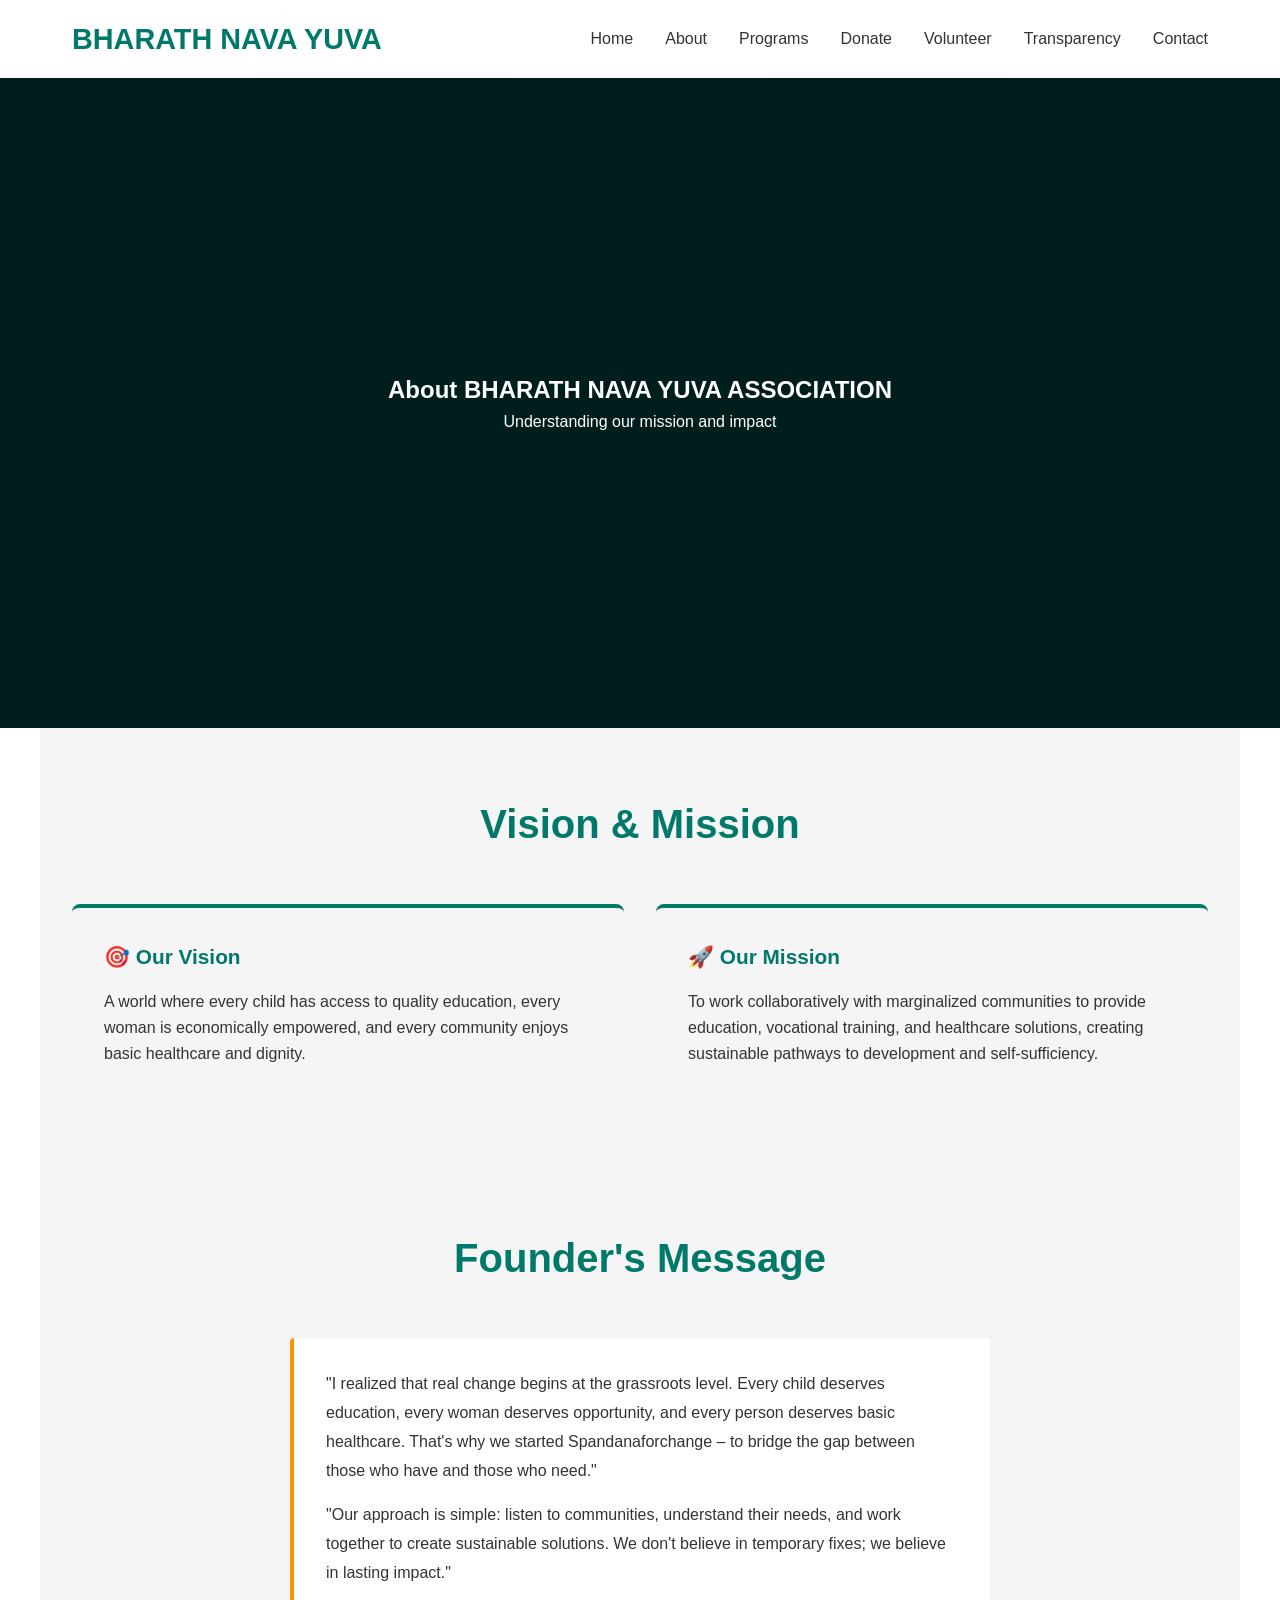
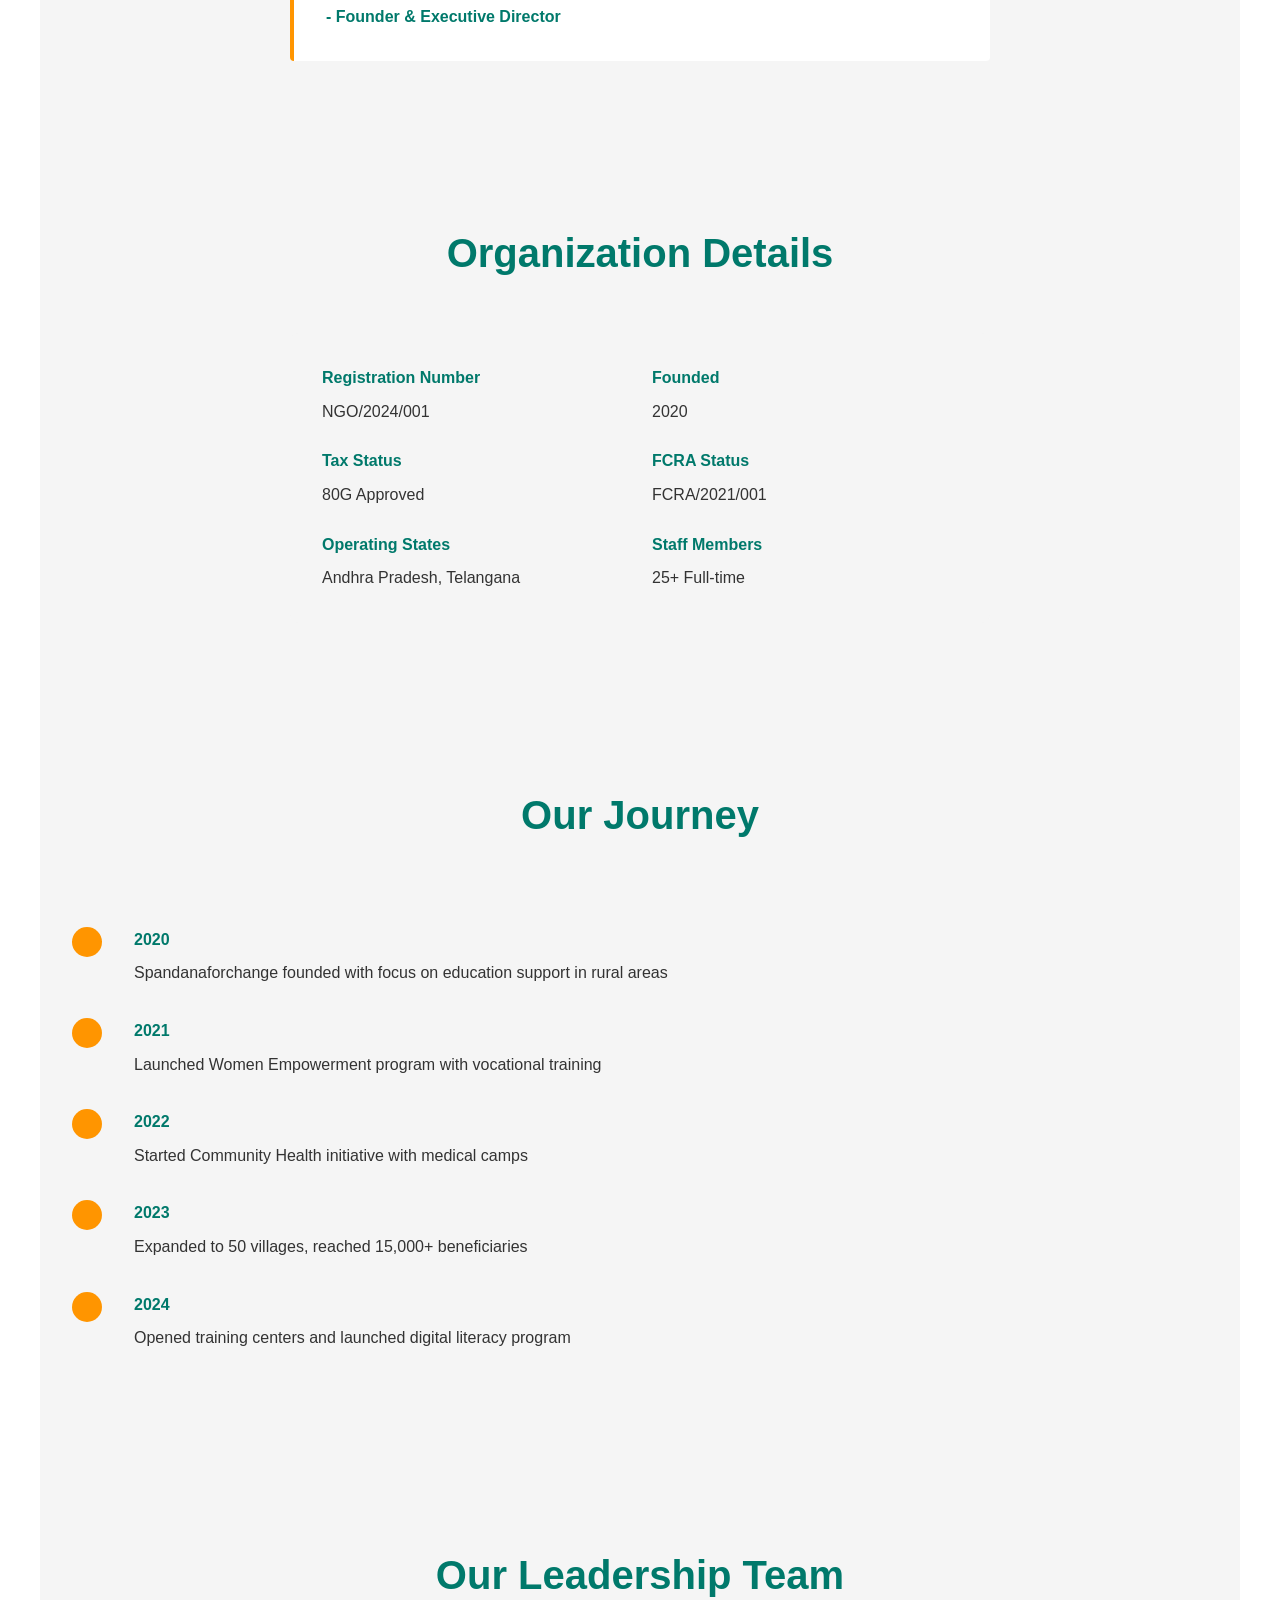
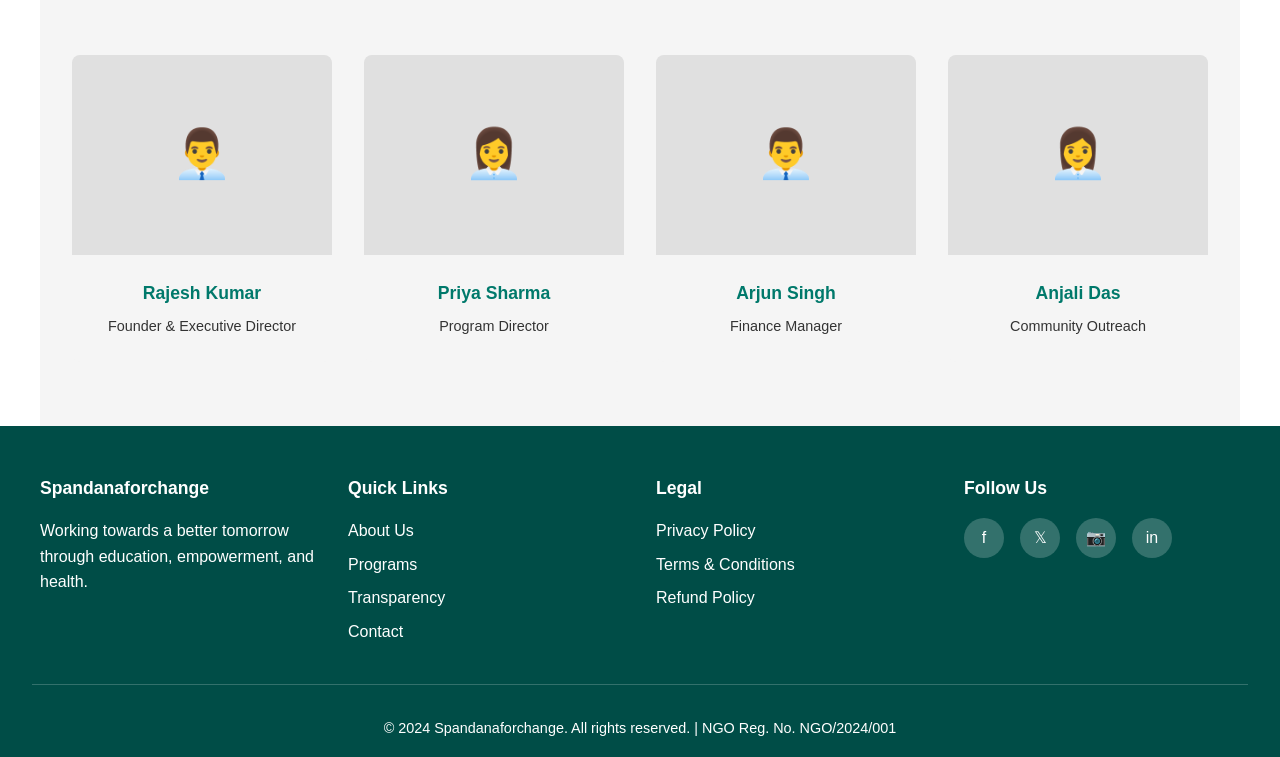
==== about.html @ 16eb3e94 "modified NGO" ====
<!DOCTYPE html>
<html lang="en">
<head>
    <meta charset="UTF-8">
    <meta name="viewport" content="width=device-width, initial-scale=1.0">
    <title>About Us - BHARATH NAVA YUVA ASSOCIATION</title>
    <link rel="stylesheet" href="css/styles.css">
</head>
<body>
    <!-- HEADER & NAVIGATION -->
    <header id="header">
        <nav id="navbar">
            <a id="logo" href="index.html">BHARATH NAVA YUVA</a>
            <button id="mobile-toggle">☰</button>
            <ul id="nav-links">
                <li><a href="index.html">Home</a></li>
                <li><a href="about.html">About</a></li>
                <li><a href="programs.html">Programs</a></li>
                <li><a href="donate.html">Donate</a></li>
                <li><a href="volunteer.html">Volunteer</a></li>
                <li><a href="transparency.html">Transparency</a></li>
                <li><a href="contact.html">Contact</a></li>
            </ul>
        </nav>
    </header>

    <!-- HERO SECTION -->
    <section id="hero">
        <h1 id="hero-title">About BHARATH NAVA YUVA ASSOCIATION</h1>
        <p id="hero-subtitle">Understanding our mission and impact</p>
    </section>

    <!-- VISION & MISSION -->
    <section id="impact-section">
        <h2 id="section-title">Vision & Mission</h2>
        <div id="vision-mission">
            <div id="vm-card">
                <h3 id="vm-title">🎯 Our Vision</h3>
                <p>A world where every child has access to quality education, every woman is economically empowered, and every community enjoys basic healthcare and dignity.</p>
            </div>
            <div id="vm-card">
                <h3 id="vm-title">🚀 Our Mission</h3>
                <p>To work collaboratively with marginalized communities to provide education, vocational training, and healthcare solutions, creating sustainable pathways to development and self-sufficiency.</p>
            </div>
        </div>
    </section>

    <!-- FOUNDER MESSAGE -->
    <section id="impact-section" style="background-color: #f5f5f5;">
        <h2 id="section-title">Founder's Message</h2>
        <div style="max-width: 700px; margin: 2rem auto; background-color: white; padding: 2rem; border-left: 4px solid #FF9500; border-radius: 4px;">
            <p style="margin-bottom: 1rem; line-height: 1.8;">
                "I realized that real change begins at the grassroots level. Every child deserves education, every woman deserves opportunity, and every person deserves basic healthcare. That's why we started Spandanaforchange – to bridge the gap between those who have and those who need."
            </p>
            <p style="margin-bottom: 1rem; line-height: 1.8;">
                "Our approach is simple: listen to communities, understand their needs, and work together to create sustainable solutions. We don't believe in temporary fixes; we believe in lasting impact."
            </p>
            <p style="color: #00796B; font-weight: bold;">
                - Founder & Executive Director
            </p>
        </div>
    </section>

    <!-- NGO REGISTRATION -->
    <section id="impact-section">
        <h2 id="section-title">Organization Details</h2>
        <div style="max-width: 700px; margin: 2rem auto; background-color: #f5f5f5; padding: 2rem; border-radius: 8px;">
            <div style="display: grid; grid-template-columns: 1fr 1fr; gap: 1.5rem;">
                <div>
                    <p style="color: #00796B; font-weight: bold; margin-bottom: 0.5rem;">Registration Number</p>
                    <p>NGO/2024/001</p>
                </div>
                <div>
                    <p style="color: #00796B; font-weight: bold; margin-bottom: 0.5rem;">Founded</p>
                    <p>2020</p>
                </div>
                <div>
                    <p style="color: #00796B; font-weight: bold; margin-bottom: 0.5rem;">Tax Status</p>
                    <p>80G Approved</p>
                </div>
                <div>
                    <p style="color: #00796B; font-weight: bold; margin-bottom: 0.5rem;">FCRA Status</p>
                    <p>FCRA/2021/001</p>
                </div>
                <div>
                    <p style="color: #00796B; font-weight: bold; margin-bottom: 0.5rem;">Operating States</p>
                    <p>Andhra Pradesh, Telangana</p>
                </div>
                <div>
                    <p style="color: #00796B; font-weight: bold; margin-bottom: 0.5rem;">Staff Members</p>
                    <p>25+ Full-time</p>
                </div>
            </div>
        </div>
    </section>

    <!-- MILESTONE TIMELINE -->
    <section id="impact-section" style="background-color: #f5f5f5;">
        <h2 id="section-title">Our Journey</h2>
        <div id="timeline">
            <div id="timeline-item">
                <div id="timeline-marker" style="background-color: #FF9500;"></div>
                <div id="timeline-content">
                    <p id="timeline-year">2020</p>
                    <p id="timeline-event">Spandanaforchange founded with focus on education support in rural areas</p>
                </div>
            </div>
            <div id="timeline-item">
                <div id="timeline-marker" style="background-color: #FF9500;"></div>
                <div id="timeline-content">
                    <p id="timeline-year">2021</p>
                    <p id="timeline-event">Launched Women Empowerment program with vocational training</p>
                </div>
            </div>
            <div id="timeline-item">
                <div id="timeline-marker" style="background-color: #FF9500;"></div>
                <div id="timeline-content">
                    <p id="timeline-year">2022</p>
                    <p id="timeline-event">Started Community Health initiative with medical camps</p>
                </div>
            </div>
            <div id="timeline-item">
                <div id="timeline-marker" style="background-color: #FF9500;"></div>
                <div id="timeline-content">
                    <p id="timeline-year">2023</p>
                    <p id="timeline-event">Expanded to 50 villages, reached 15,000+ beneficiaries</p>
                </div>
            </div>
            <div id="timeline-item">
                <div id="timeline-marker" style="background-color: #FF9500;"></div>
                <div id="timeline-content">
                    <p id="timeline-year">2024</p>
                    <p id="timeline-event">Opened training centers and launched digital literacy program</p>
                </div>
            </div>
        </div>
    </section>

    <!-- TEAM SECTION -->
    <section id="impact-section">
        <h2 id="section-title">Our Leadership Team</h2>
        <div id="team-grid">
            <div id="team-member">
                <div id="member-image">👨‍💼</div>
                <div id="member-info">
                    <p id="member-name">Rajesh Kumar</p>
                    <p id="member-role">Founder & Executive Director</p>
                </div>
            </div>
            <div id="team-member">
                <div id="member-image">👩‍💼</div>
                <div id="member-info">
                    <p id="member-name">Priya Sharma</p>
                    <p id="member-role">Program Director</p>
                </div>
            </div>
            <div id="team-member">
                <div id="member-image">👨‍💼</div>
                <div id="member-info">
                    <p id="member-name">Arjun Singh</p>
                    <p id="member-role">Finance Manager</p>
                </div>
            </div>
            <div id="team-member">
                <div id="member-image">👩‍💼</div>
                <div id="member-info">
                    <p id="member-name">Anjali Das</p>
                    <p id="member-role">Community Outreach</p>
                </div>
            </div>
        </div>
    </section>

    <!-- FOOTER -->
    <footer id="footer">
        <div id="footer-content">
            <div>
                <h3 id="footer-section-title">Spandanaforchange</h3>
                <p>Working towards a better tomorrow through education, empowerment, and health.</p>
            </div>
            <div>
                <h3 id="footer-section-title">Quick Links</h3>
                <ul id="footer-links">
                    <li><a href="about.html">About Us</a></li>
                    <li><a href="programs.html">Programs</a></li>
                    <li><a href="transparency.html">Transparency</a></li>
                    <li><a href="contact.html">Contact</a></li>
                </ul>
            </div>
            <div>
                <h3 id="footer-section-title">Legal</h3>
                <ul id="footer-links">
                    <li><a href="privacy.html">Privacy Policy</a></li>
                    <li><a href="terms.html">Terms & Conditions</a></li>
                    <li><a href="refund.html">Refund Policy</a></li>
                </ul>
            </div>
            <div>
                <h3 id="footer-section-title">Follow Us</h3>
                <div id="social-links">
                    <a href="https://facebook.com" target="_blank">f</a>
                    <a href="https://twitter.com" target="_blank">𝕏</a>
                    <a href="https://instagram.com" target="_blank">📷</a>
                    <a href="https://linkedin.com" target="_blank">in</a>
                </div>
            </div>
        </div>
        <div id="footer-bottom">
            <p>&copy; 2024 Spandanaforchange. All rights reserved. | NGO Reg. No. NGO/2024/001</p>
        </div>
    </footer>

    <script src="js/shared.js"></script>
</body>
</html>
---- css/styles.css ----
* {
    margin: 0;
    padding: 0;
    box-sizing: border-box;
}

:root {
    --primary-teal: #00796B;
    --dark-teal: #004d47;
    --light-teal: #4db8a8;
    --cta-orange: #FF9500;
    --dark-orange: #e68500;
    --white: #FFFFFF;
    --light-gray: #f5f5f5;
    --dark-gray: #333333;
    --border-gray: #e0e0e0;
}

body {
    font-family: 'Segoe UI', Tahoma, Geneva, Verdana, sans-serif;
    background-color: var(--white);
    color: var(--dark-gray);
    line-height: 1.6;
}

body.loading-active {
    overflow: hidden;
}

/* ========== LOADING INTRO ========== */

.loading-spinner {
    position: fixed;
    inset: 0;
    background:
        linear-gradient(135deg, rgba(0, 77, 71, 0.96), rgba(0, 121, 107, 0.9)),
        radial-gradient(circle at 20% 20%, rgba(255, 149, 0, 0.2), transparent 28%);
    display: flex;
    justify-content: center;
    align-items: center;
    z-index: 9999;
    opacity: 1;
    visibility: visible;
    transition: opacity 0.7s ease, visibility 0.7s ease;
}

.loading-spinner.fade-out {
    opacity: 0;
    visibility: hidden;
    pointer-events: none;
}

.spinner-content {
    width: min(860px, calc(100% - 2rem));
    padding: 2rem;
    text-align: center;
    color: var(--white);
}

.loader-kicker,
.loader-message {
    font-size: clamp(1rem, 2.6vw, 1.45rem);
    font-weight: 500;
    letter-spacing: 0;
    opacity: 0;
    animation: loaderFadeUp 0.75s ease forwards;
}

.loader-sides {
    display: grid;
    grid-template-columns: minmax(0, 1fr) minmax(0, 1fr);
    gap: clamp(1rem, 8vw, 6rem);
    align-items: center;
    margin: clamp(1.5rem, 5vw, 3rem) auto;
    max-width: 680px;
    position: relative;
}

.loader-sides::before {
    content: "";
    position: absolute;
    top: 50%;
    left: 50%;
    width: 1px;
    height: 110%;
    background-color: rgba(255, 255, 255, 0.35);
    transform: translate(-50%, -50%) scaleY(0);
    animation: loaderLine 0.65s ease 0.45s forwards;
}

.loader-side {
    display: block;
    font-family: Georgia, 'Times New Roman', serif;
    font-size: clamp(3rem, 11vw, 7rem);
    font-weight: 700;
    line-height: 0.95;
    opacity: 0;
    transform: translateY(18px);
    animation: loaderFadeUp 0.8s ease forwards;
}

.loader-side:first-child {
    text-align: right;
    animation-delay: 0.5s;
}

.loader-side:last-child {
    text-align: left;
    animation-delay: 0.8s;
}

.loader-message {
    max-width: 680px;
    margin: 0 auto;
    animation-delay: 1.15s;
}

.loader-progress {
    width: min(260px, 65vw);
    height: 3px;
    margin: 2.2rem auto 0;
    overflow: hidden;
    border-radius: 999px;
    background-color: rgba(255, 255, 255, 0.2);
}

.loader-progress::before {
    content: "";
    display: block;
    width: 45%;
    height: 100%;
    border-radius: inherit;
    background-color: var(--cta-orange);
    animation: loaderProgress 1.4s ease-in-out infinite;
}

@keyframes loaderFadeUp {
    to {
        opacity: 1;
        transform: translateY(0);
    }
}

@keyframes loaderLine {
    to {
        transform: translate(-50%, -50%) scaleY(1);
    }
}

@keyframes loaderProgress {
    0% {
        transform: translateX(-110%);
    }
    100% {
        transform: translateX(230%);
    }
}

/* ========== HEADER & NAVIGATION ========== */

#header {
    background-color: var(--white);
    box-shadow: 0 2px 10px rgba(0, 0, 0, 0.1);
    position: sticky;
    top: 0;
    z-index: 1000;
}

#navbar {
    display: flex;
    justify-content: space-between;
    align-items: center;
    padding: 1rem 2rem;
    max-width: 1200px;
    margin: 0 auto;
}

#logo {
    font-size: 1.8rem;
    font-weight: bold;
    color: var(--primary-teal);
    text-decoration: none;
}

#nav-links {
    display: flex;
    gap: 2rem;
    list-style: none;
}

#nav-links a {
    text-decoration: none;
    color: var(--dark-gray);
    font-weight: 500;
    transition: color 0.3s ease;
}

#nav-links a:hover {
    color: var(--primary-teal);
}

#mobile-toggle {
    display: none;
    background: none;
    border: none;
    font-size: 1.5rem;
    cursor: pointer;
    color: var(--primary-teal);
}

/* ========== HERO SECTION ========== */

#hero {
    background: linear-gradient(rgba(0, 0, 0, 0.5), rgba(0, 0, 0, 0.5)), url('data:image/svg+xml,<svg xmlns="http://www.w3.org/2000/svg" viewBox="0 0 1200 600"><rect fill="%23003d38" width="1200" height="600"/></svg>');
    background-size: cover;
    background-position: center;
    background-attachment: fixed;
    color: var(--white);
    padding: 6rem 2rem;
    text-align: center;
    min-height: 650px;
    display: flex;
    flex-direction: column;
    justify-content: center;
    align-items: center;
    position: relative;
}

.hero-background {
    position: absolute;
    top: 0;
    left: 0;
    right: 0;
    bottom: 0;
    background: radial-gradient(ellipse at center, rgba(0, 121, 107, 0.1) 0%, rgba(0, 0, 0, 0.4) 100%);
    pointer-events: none;
}

.hero-content {
    position: relative;
    z-index: 2;
    max-width: 900px;
}

.hero-tagline-text {
    font-size: 1.4rem;
    font-weight: 400;
    letter-spacing: 1px;
    margin-bottom: 1.5rem;
    opacity: 0.95;
    text-transform: none;
}

.hero-title-spaced {
    font-family: 'Georgia', 'Garamond', serif;
    font-size: 4.5rem;
    font-weight: 700;
    line-height: 1.1;
    margin-bottom: 3rem;
    letter-spacing: -2px;
    text-shadow: 2px 2px 4px rgba(0, 0, 0, 0.3);
}

.title-line {
    display: block;
    margin: 0.3em 0;
}

.hero-bottom {
    display: flex;
    justify-content: center;
    align-items: center;
    gap: 4rem;
    margin-top: 2rem;
    flex-wrap: wrap;
}

.hero-video-button {
    display: flex;
    align-items: center;
    gap: 1.5rem;
    justify-content: center;
}

.video-play-btn {
    display: flex;
    align-items: center;
    justify-content: center;
    width: 70px;
    height: 70px;
    border: 3px solid var(--cta-orange);
    border-radius: 50%;
    cursor: pointer;
    transition: all 0.3s ease;
    text-decoration: none;
    background-color: transparent;
    color: var(--cta-orange);
    font-size: 1.5rem;
}

.video-play-btn:hover {
    background-color: var(--cta-orange);
    color: var(--white);
    transform: scale(1.1);
}

.play-icon {
    margin-left: 3px;
    display: inline-block;
}

.video-text {
    font-size: 1.3rem;
    font-weight: 600;
    white-space: nowrap;
}

.hero-info {
    font-size: 1.1rem;
    opacity: 0.9;
    font-weight: 300;
    white-space: nowrap;
}

/* ========== BUTTONS ========== */

#primary-btn, .primary-btn,
#secondary-btn, .secondary-btn,
#cta-btn, .cta-btn {
    padding: 0.75rem 2rem;
    font-size: 1rem;
    border: none;
    border-radius: 4px;
    cursor: pointer;
    transition: all 0.3s ease;
    font-weight: 600;
}

#primary-btn, .primary-btn {
    background-color: var(--primary-teal);
    color: var(--white);
}

#primary-btn:hover, .primary-btn:hover {
    background-color: var(--dark-teal);
    transform: translateY(-2px);
}

#secondary-btn, .secondary-btn {
    background-color: transparent;
    color: var(--primary-teal);
    border: 2px solid var(--primary-teal);
}

#secondary-btn:hover, .secondary-btn:hover {
    background-color: var(--primary-teal);
    color: var(--white);
}

#cta-btn, .cta-btn {
    background-color: var(--cta-orange);
    color: var(--white);
}

#cta-btn:hover, .cta-btn:hover {
    background-color: var(--dark-orange);
    transform: translateY(-2px);
}

/* ========== MISSION INTRO SECTION ========== */

#mission-intro-section {
    background-color: var(--white);
    padding: 3rem 2rem;
    text-align: center;
    border-top: 3px solid var(--primary-teal);
}

.mission-intro-content {
    max-width: 1000px;
    margin: 0 auto;
}

.mission-intro-text {
    font-size: 1.15rem;
    line-height: 1.8;
    color: var(--dark-gray);
    margin-bottom: 2rem;
    font-weight: 300;
}

.mission-intro-text em {
    color: var(--primary-teal);
    font-style: italic;
    font-weight: 600;
}

.download-brochure {
    display: inline-block;
    padding: 0.85rem 2.2rem;
    background-color: transparent;
    color: var(--primary-teal);
    border: 2px solid var(--primary-teal);
    border-radius: 4px;
    text-decoration: none;
    font-weight: 600;
    transition: all 0.3s ease;
    cursor: pointer;
}

.download-brochure:hover {
    background-color: var(--primary-teal);
    color: var(--white);
    transform: translateY(-2px);
}

/* ========== SECTIONS ========== */

#impact-section, #programs-section, #testimonials-section,
#donation-section, #volunteer-section, #transparency-section,
#contact-section, #about-section, #journey-section {
    padding: 4rem 2rem;
    max-width: 1200px;
    margin: 0 auto;
}

#impact-section {
    background-color: var(--light-gray);
}

#journey-section {
    background-color: var(--white);
}

#section-title {
    font-size: 2.5rem;
    color: var(--primary-teal);
    text-align: center;
    margin-bottom: 3rem;
    font-weight: bold;
}

#section-intro {
    font-size: 1.1rem;
    color: var(--dark-gray);
    text-align: center;
    margin-bottom: 2rem;
    opacity: 0.8;
}

#section-subtitle {
    font-size: 1.1rem;
    color: var(--dark-gray);
    text-align: center;
    margin-bottom: 2rem;
}

/* ========== IMPACT COUNTERS ========== */

#impact-counters {
    display: grid;
    grid-template-columns: repeat(auto-fit, minmax(200px, 1fr));
    gap: 2rem;
    margin-top: 2rem;
}

.impact-card {
    background: linear-gradient(135deg, var(--light-teal) 0%, var(--primary-teal) 100%);
    color: var(--white);
    padding: 2rem;
    border-radius: 8px;
    text-align: center;
    box-shadow: 0 4px 15px rgba(0, 121, 107, 0.2);
}

.counter-number {
    font-size: 2.5rem;
    font-weight: bold;
    margin-bottom: 0.5rem;
}

.counter-label {
    font-size: 1rem;
    opacity: 0.95;
}

/* ========== PROGRAM CARDS ========== */

#programs-grid {
    display: grid;
    grid-template-columns: repeat(auto-fit, minmax(300px, 1fr));
    gap: 2rem;
    margin-top: 2rem;
}

#program-card {
    background: var(--white);
    border: 2px solid var(--border-gray);
    border-radius: 8px;
    overflow: hidden;
    transition: all 0.3s ease;
}

#program-card:hover {
    box-shadow: 0 8px 25px rgba(0, 121, 107, 0.15);
    transform: translateY(-5px);
}

#program-image {
    width: 100%;
    height: 200px;
    background-color: var(--light-gray);
    display: flex;
    align-items: center;
    justify-content: center;
    color: var(--primary-teal);
    font-size: 3rem;
}

#program-content {
    padding: 1.5rem;
}

#program-name {
    font-size: 1.3rem;
    color: var(--primary-teal);
    margin-bottom: 0.5rem;
    font-weight: bold;
}

#program-description {
    color: var(--dark-gray);
    margin-bottom: 1rem;
    font-size: 0.95rem;
}

#program-stats {
    background-color: var(--light-gray);
    padding: 1rem;
    border-radius: 4px;
    margin-bottom: 1rem;
    font-size: 0.9rem;
}

/* ========== STORY CARDS ========== */

.journey-content {
    text-align: center;
}

.journey-content h2 {
    font-size: 2.5rem;
    color: var(--primary-teal);
    margin-bottom: 3rem;
    font-weight: bold;
}

.story-grid {
    display: grid;
    grid-template-columns: repeat(auto-fit, minmax(280px, 1fr));
    gap: 2rem;
    margin-top: 2rem;
}

.story-card {
    background-color: var(--white);
    padding: 2rem;
    border-radius: 8px;
    border: 2px solid var(--border-gray);
    transition: all 0.3s ease;
    text-align: left;
}

.story-card:hover {
    border-color: var(--primary-teal);
    box-shadow: 0 8px 25px rgba(0, 121, 107, 0.15);
    transform: translateY(-5px);
}

.story-number {
    display: inline-flex;
    width: 50px;
    height: 50px;
    background-color: var(--cta-orange);
    color: var(--white);
    border-radius: 50%;
    align-items: center;
    justify-content: center;
    font-size: 1.5rem;
    font-weight: bold;
    margin-bottom: 1rem;
}

.story-card h3 {
    font-size: 1.3rem;
    color: var(--primary-teal);
    margin-bottom: 1rem;
    font-weight: bold;
}

.story-card p {
    color: var(--dark-gray);
    line-height: 1.6;
}

/* ========== ABOUT SECTION ========== */

.about-content {
    max-width: 800px;
    margin: 0 auto;
}

.mission-intro {
    font-size: 1.2rem;
    color: var(--dark-gray);
    margin-bottom: 2rem;
    line-height: 1.8;
}

.mission-list {
    display: grid;
    grid-template-columns: repeat(auto-fit, minmax(250px, 1fr));
    gap: 2rem;
    margin-bottom: 2rem;
}

.mission-item {
    background-color: var(--light-gray);
    padding: 1.5rem;
    border-radius: 8px;
    border-left: 4px solid var(--cta-orange);
}

.mission-item h3 {
    color: var(--primary-teal);
    margin-bottom: 0.5rem;
    font-weight: bold;
}

.mission-item p {
    color: var(--dark-gray);
    font-size: 0.95rem;
}

/* ========== DONATION PROGRESS ========== */

#donation-progress-section {
    background-color: var(--light-gray);
    padding: 3rem 2rem;
    text-align: center;
}

#progress-bar-container {
    width: 100%;
    max-width: 600px;
    margin: 2rem auto;
    background-color: var(--border-gray);
    height: 30px;
    border-radius: 15px;
    overflow: hidden;
}

#progress-bar-fill {
    height: 100%;
    background: linear-gradient(90deg, var(--primary-teal), var(--light-teal));
    width: 0%;
    transition: width 0.5s ease;
    display: flex;
    align-items: center;
    justify-content: flex-end;
    color: var(--white);
    font-weight: bold;
    font-size: 0.8rem;
    padding-right: 0.5rem;
}

#progress-text {
    font-size: 1rem;
    color: var(--dark-gray);
    margin-top: 1rem;
}

/* ========== TESTIMONIALS ========== */

#testimonials-grid {
    display: grid;
    grid-template-columns: repeat(auto-fit, minmax(280px, 1fr));
    gap: 2rem;
    margin-top: 2rem;
}

#testimonial-card {
    background-color: var(--light-gray);
    padding: 2rem;
    border-radius: 8px;
    border-left: 4px solid var(--cta-orange);
}

#testimonial-text {
    color: var(--dark-gray);
    margin-bottom: 1rem;
    font-style: italic;
}

#testimonial-author {
    font-weight: bold;
    color: var(--primary-teal);
}

/* ========== CTA BANNER ========== */

#cta-banner {
    background: linear-gradient(135deg, var(--cta-orange) 0%, #ff7500 100%);
    color: var(--white);
    padding: 3rem 2rem;
    text-align: center;
}

#cta-banner-title {
    font-size: 2rem;
    margin-bottom: 1rem;
}

#cta-banner-text {
    font-size: 1.1rem;
    margin-bottom: 2rem;
    opacity: 0.95;
}

/* ========== FORMS ========== */

#contact-form, #donation-form, #volunteer-form {
    max-width: 600px;
    margin: 2rem auto;
    background-color: var(--light-gray);
    padding: 2rem;
    border-radius: 8px;
}

#form-group {
    margin-bottom: 1.5rem;
}

#form-label {
    display: block;
    margin-bottom: 0.5rem;
    color: var(--primary-teal);
    font-weight: 600;
}

#form-input, #form-textarea, #form-select {
    width: 100%;
    padding: 0.75rem;
    border: 1px solid var(--border-gray);
    border-radius: 4px;
    font-size: 1rem;
    font-family: inherit;
    transition: border-color 0.3s ease;
}

#form-input:focus, #form-textarea:focus, #form-select:focus {
    outline: none;
    border-color: var(--primary-teal);
    box-shadow: 0 0 0 3px rgba(0, 121, 107, 0.1);
}

#form-textarea {
    resize: vertical;
    min-height: 120px;
}

#form-button {
    width: 100%;
    padding: 0.75rem;
    background-color: var(--cta-orange);
    color: var(--white);
    border: none;
    border-radius: 4px;
    font-size: 1rem;
    font-weight: 600;
    cursor: pointer;
    transition: all 0.3s ease;
}

#form-button:hover {
    background-color: var(--dark-orange);
    transform: translateY(-2px);
}

/* ========== DONATION AMOUNTS ========== */

#donation-amounts {
    display: grid;
    grid-template-columns: repeat(auto-fit, minmax(120px, 1fr));
    gap: 1rem;
    margin-bottom: 2rem;
}

#amount-btn {
    padding: 1rem;
    border: 2px solid var(--border-gray);
    background-color: var(--white);
    color: var(--dark-gray);
    border-radius: 4px;
    cursor: pointer;
    font-weight: 600;
    transition: all 0.3s ease;
}

#amount-btn:hover, #amount-btn.selected {
    border-color: var(--cta-orange);
    background-color: var(--cta-orange);
    color: var(--white);
}

/* ========== FOOTER ========== */

#footer {
    background-color: var(--dark-teal);
    color: var(--white);
    padding: 3rem 2rem 1rem;
}

#footer-content {
    display: grid;
    grid-template-columns: repeat(auto-fit, minmax(250px, 1fr));
    gap: 2rem;
    max-width: 1200px;
    margin: 0 auto 2rem;
}

#footer-section-title {
    font-weight: bold;
    margin-bottom: 1rem;
    font-size: 1.1rem;
}

#footer-links {
    list-style: none;
}

#footer-links li {
    margin-bottom: 0.5rem;
}

#footer-links a {
    color: var(--white);
    text-decoration: none;
    transition: color 0.3s ease;
}

#footer-links a:hover {
    color: var(--cta-orange);
}

#social-links {
    display: flex;
    gap: 1rem;
}

#social-links a {
    display: inline-flex;
    width: 40px;
    height: 40px;
    background-color: rgba(255, 255, 255, 0.2);
    border-radius: 50%;
    align-items: center;
    justify-content: center;
    color: var(--white);
    text-decoration: none;
    transition: background-color 0.3s ease;
}

#social-links a:hover {
    background-color: var(--cta-orange);
}

#footer-bottom {
    text-align: center;
    padding-top: 2rem;
    border-top: 1px solid rgba(255, 255, 255, 0.2);
    font-size: 0.9rem;
}

/* ========== ABOUT PAGE ========== */

#vision-mission {
    display: grid;
    grid-template-columns: repeat(auto-fit, minmax(300px, 1fr));
    gap: 2rem;
    margin-top: 2rem;
}

#vm-card {
    background-color: var(--light-gray);
    padding: 2rem;
    border-radius: 8px;
    border-top: 4px solid var(--primary-teal);
}

#vm-title {
    font-size: 1.3rem;
    color: var(--primary-teal);
    margin-bottom: 1rem;
    font-weight: bold;
}

#timeline {
    position: relative;
    padding: 2rem 0;
    margin-top: 2rem;
}

#timeline-item {
    display: flex;
    gap: 2rem;
    margin-bottom: 2rem;
    position: relative;
}

#timeline-marker {
    width: 30px;
    height: 30px;
    background-color: var(--cta-orange);
    border-radius: 50%;
    flex-shrink: 0;
}

#timeline-content {
    flex-grow: 1;
}

#timeline-year {
    font-weight: bold;
    color: var(--primary-teal);
    margin-bottom: 0.5rem;
}

#timeline-event {
    color: var(--dark-gray);
}

/* ========== TEAM SECTION ========== */

#team-grid {
    display: grid;
    grid-template-columns: repeat(auto-fit, minmax(250px, 1fr));
    gap: 2rem;
    margin-top: 2rem;
}

#team-member {
    background-color: var(--light-gray);
    border-radius: 8px;
    overflow: hidden;
    text-align: center;
}

#member-image {
    width: 100%;
    height: 200px;
    background-color: var(--border-gray);
    display: flex;
    align-items: center;
    justify-content: center;
    font-size: 3rem;
}

#member-info {
    padding: 1.5rem;
}

#member-name {
    font-weight: bold;
    color: var(--primary-teal);
    margin-bottom: 0.5rem;
    font-size: 1.1rem;
}

#member-role {
    color: var(--dark-gray);
    font-size: 0.9rem;
}

/* ========== TRANSPARENCY PAGE ========== */

#transparency-stats {
    display: grid;
    grid-template-columns: repeat(auto-fit, minmax(200px, 1fr));
    gap: 2rem;
    margin-top: 2rem;
}

#stat-card {
    background-color: var(--light-gray);
    padding: 2rem;
    border-radius: 8px;
    text-align: center;
}

#stat-number {
    font-size: 2rem;
    font-weight: bold;
    color: var(--primary-teal);
    margin-bottom: 0.5rem;
}

#stat-label {
    color: var(--dark-gray);
    font-size: 0.95rem;
}

#chart-container {
    margin-top: 2rem;
    background-color: var(--light-gray);
    padding: 2rem;
    border-radius: 8px;
}

#chart {
    display: flex;
    gap: 1rem;
    height: 300px;
    align-items: flex-end;
}

#chart-bar {
    flex: 1;
    background: linear-gradient(180deg, var(--primary-teal), var(--light-teal));
    border-radius: 4px 4px 0 0;
    position: relative;
    display: flex;
    align-items: flex-end;
    justify-content: center;
    color: var(--white);
    font-weight: bold;
    font-size: 0.9rem;
    padding-bottom: 0.5rem;
}

/* ========== CONFIRMATION MESSAGES ========== */

#success-message {
    background-color: #4caf50;
    color: var(--white);
    padding: 1rem;
    border-radius: 4px;
    margin-bottom: 1rem;
    display: none;
}

#error-message {
    background-color: #f44336;
    color: var(--white);
    padding: 1rem;
    border-radius: 4px;
    margin-bottom: 1rem;
    display: none;
}

/* ========== RESPONSIVE DESIGN ========== */

@media (max-width: 768px) {
    .hero-title-spaced {
        font-size: 2.5rem;
    }

    .hero-tagline-text {
        font-size: 1rem;
    }

    .hero-bottom {
        gap: 1.5rem;
        margin-top: 2rem;
    }

    .hero-video-button {
        flex-direction: column;
        gap: 0.8rem;
    }

    .video-play-btn {
        width: 60px;
        height: 60px;
    }

    .hero-info {
        font-size: 0.95rem;
        white-space: normal;
    }

    #hero {
        min-height: 500px;
        padding: 3rem 1.5rem;
    }

    #nav-links {
        display: none;
        position: absolute;
        top: 70px;
        left: 0;
        right: 0;
        flex-direction: column;
        background-color: var(--white);
        gap: 0;
    }

    #nav-links.active {
        display: flex;
    }

    #nav-links a {
        padding: 1rem 2rem;
        border-bottom: 1px solid var(--border-gray);
    }

    #mobile-toggle {
        display: block;
    }

    #section-title {
        font-size: 2rem;
    }

    #impact-counters {
        grid-template-columns: repeat(2, 1fr);
    }

    #programs-grid {
        grid-template-columns: 1fr;
    }

    #donation-amounts {
        grid-template-columns: repeat(2, 1fr);
    }

    #footer-content {
        grid-template-columns: 1fr;
    }
}

@media (max-width: 480px) {
    #navbar {
        padding: 1rem;
    }

    #hero {
        padding: 3rem 1rem;
    }

    #hero-title {
        font-size: 1.5rem;
    }

    #section-title {
        font-size: 1.5rem;
    }

    #impact-counters {
        grid-template-columns: 1fr;
    }

    #donation-amounts {
        grid-template-columns: 1fr;
    }
}
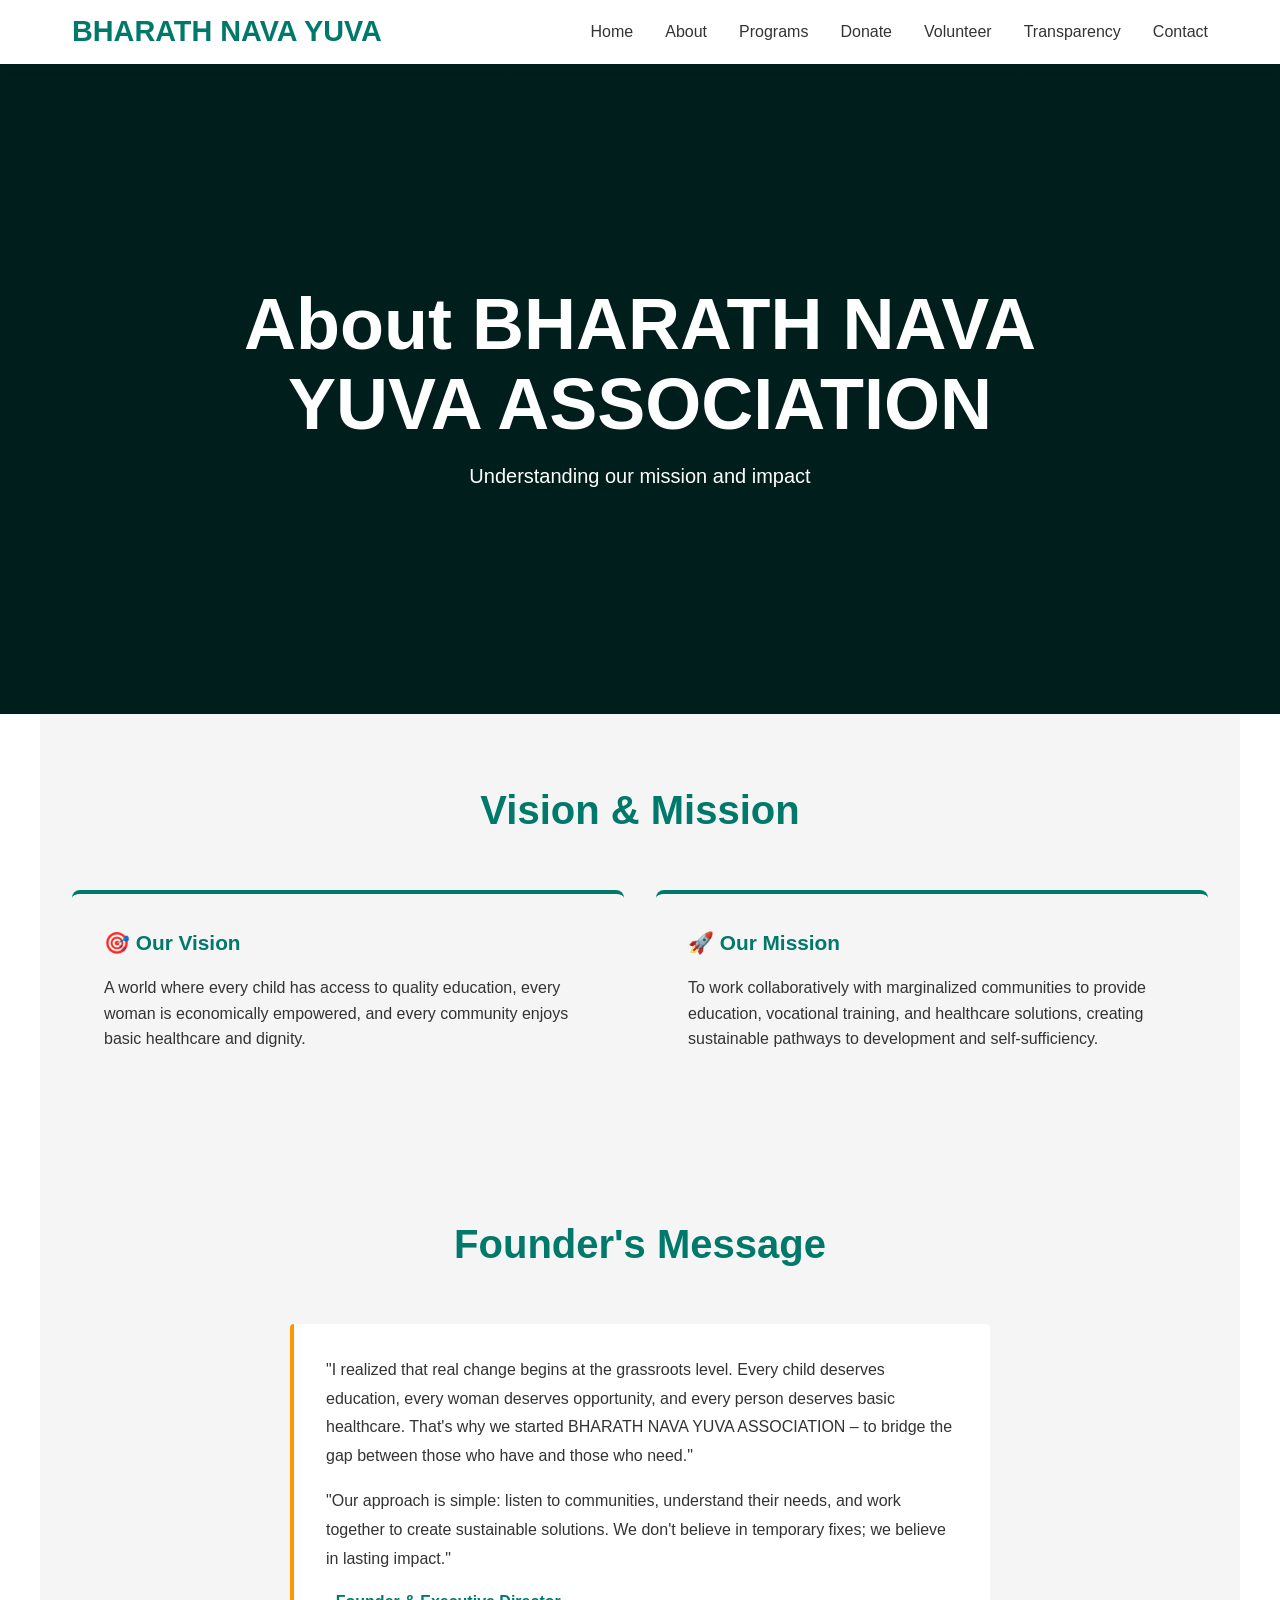
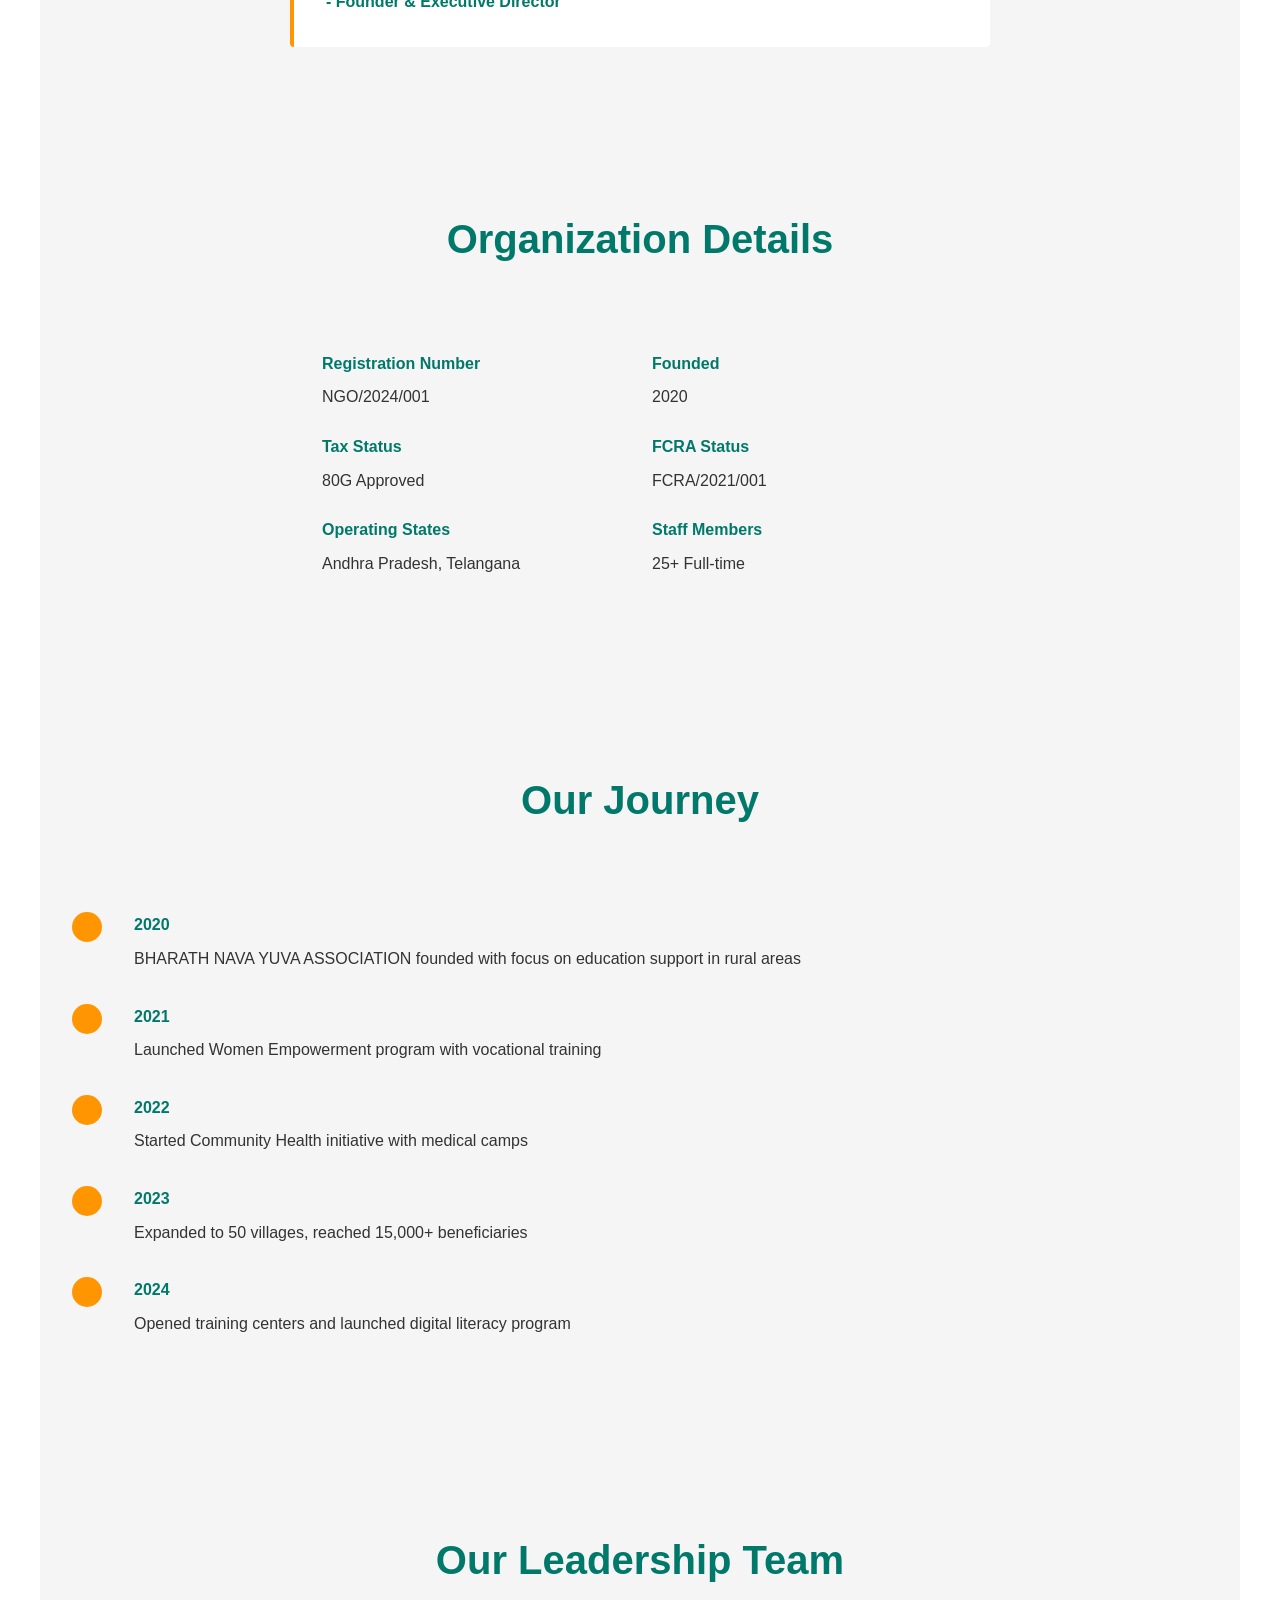
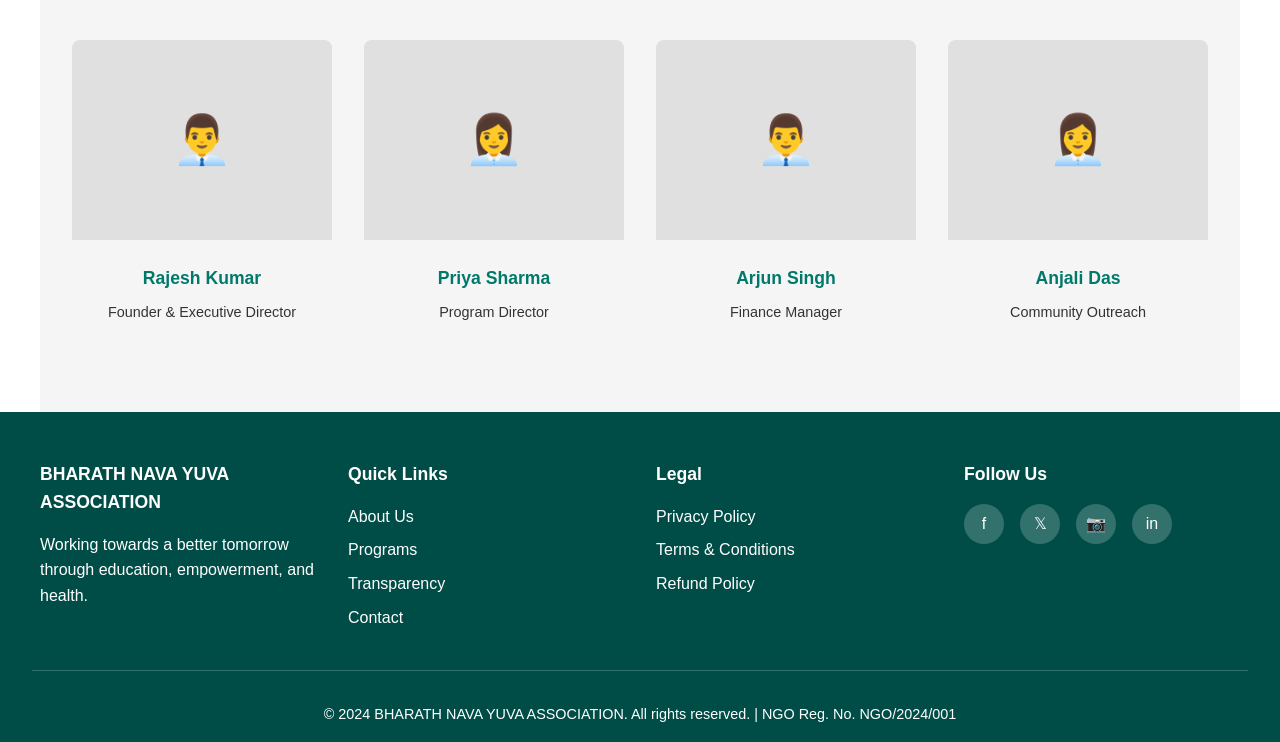
==== commit 96b73b82: "final touch" ====
--- a/about.html
+++ b/about.html
@@ -50,7 +50,7 @@
         <h2 id="section-title">Founder's Message</h2>
         <div style="max-width: 700px; margin: 2rem auto; background-color: white; padding: 2rem; border-left: 4px solid #FF9500; border-radius: 4px;">
             <p style="margin-bottom: 1rem; line-height: 1.8;">
-                "I realized that real change begins at the grassroots level. Every child deserves education, every woman deserves opportunity, and every person deserves basic healthcare. That's why we started Spandanaforchange – to bridge the gap between those who have and those who need."
+                "I realized that real change begins at the grassroots level. Every child deserves education, every woman deserves opportunity, and every person deserves basic healthcare. That's why we started BHARATH NAVA YUVA ASSOCIATION – to bridge the gap between those who have and those who need."
             </p>
             <p style="margin-bottom: 1rem; line-height: 1.8;">
                 "Our approach is simple: listen to communities, understand their needs, and work together to create sustainable solutions. We don't believe in temporary fixes; we believe in lasting impact."
@@ -102,7 +102,7 @@
                 <div id="timeline-marker" style="background-color: #FF9500;"></div>
                 <div id="timeline-content">
                     <p id="timeline-year">2020</p>
-                    <p id="timeline-event">Spandanaforchange founded with focus on education support in rural areas</p>
+                    <p id="timeline-event">BHARATH NAVA YUVA ASSOCIATION founded with focus on education support in rural areas</p>
                 </div>
             </div>
             <div id="timeline-item">
@@ -175,7 +175,7 @@
     <footer id="footer">
         <div id="footer-content">
             <div>
-                <h3 id="footer-section-title">Spandanaforchange</h3>
+                <h3 id="footer-section-title">BHARATH NAVA YUVA ASSOCIATION</h3>
                 <p>Working towards a better tomorrow through education, empowerment, and health.</p>
             </div>
             <div>
@@ -206,7 +206,7 @@
             </div>
         </div>
         <div id="footer-bottom">
-            <p>&copy; 2024 Spandanaforchange. All rights reserved. | NGO Reg. No. NGO/2024/001</p>
+            <p>&copy; 2024 BHARATH NAVA YUVA ASSOCIATION. All rights reserved. | NGO Reg. No. NGO/2024/001</p>
         </div>
     </footer>
 
--- a/css/styles.css
+++ b/css/styles.css
@@ -21,6 +21,16 @@
     background-color: var(--white);
     color: var(--dark-gray);
     line-height: 1.6;
+    overflow-x: hidden;
+}
+
+img, svg, video, canvas {
+    max-width: 100%;
+    height: auto;
+}
+
+a {
+    overflow-wrap: anywhere;
 }
 
 body.loading-active {
@@ -180,6 +190,7 @@
     font-weight: bold;
     color: var(--primary-teal);
     text-decoration: none;
+    line-height: 1.1;
 }
 
 #nav-links {
@@ -259,6 +270,22 @@
     margin-bottom: 3rem;
     letter-spacing: -2px;
     text-shadow: 2px 2px 4px rgba(0, 0, 0, 0.3);
+}
+
+#hero-title {
+    font-size: clamp(2rem, 7vw, 4.5rem);
+    line-height: 1.1;
+    max-width: 960px;
+}
+
+#hero-title:not(.hero-title-spaced) {
+    margin-bottom: 1rem;
+}
+
+#hero-subtitle {
+    font-size: clamp(1rem, 2.5vw, 1.25rem);
+    max-width: 760px;
+    margin: 0 auto;
 }
 
 .title-line {
@@ -448,6 +475,14 @@
     opacity: 0.8;
 }
 
+.section-intro {
+    font-size: 1.1rem;
+    color: var(--dark-gray);
+    text-align: center;
+    margin-bottom: 2rem;
+    opacity: 0.8;
+}
+
 #section-subtitle {
     font-size: 1.1rem;
     color: var(--dark-gray);
@@ -509,6 +544,17 @@
 #program-image {
     width: 100%;
     height: 200px;
+    background-color: var(--light-gray);
+    display: flex;
+    align-items: center;
+    justify-content: center;
+    color: var(--primary-teal);
+    font-size: 3rem;
+}
+
+.program-image {
+    width: 100%;
+    min-height: 180px;
     background-color: var(--light-gray);
     display: flex;
     align-items: center;
@@ -748,7 +794,9 @@
     font-weight: 600;
 }
 
-#form-input, #form-textarea, #form-select {
+#form-input, .form-input,
+#form-textarea, .form-textarea,
+#form-select, .form-select {
     width: 100%;
     padding: 0.75rem;
     border: 1px solid var(--border-gray);
@@ -758,13 +806,15 @@
     transition: border-color 0.3s ease;
 }
 
-#form-input:focus, #form-textarea:focus, #form-select:focus {
+#form-input:focus, .form-input:focus,
+#form-textarea:focus, .form-textarea:focus,
+#form-select:focus, .form-select:focus {
     outline: none;
     border-color: var(--primary-teal);
     box-shadow: 0 0 0 3px rgba(0, 121, 107, 0.1);
 }
 
-#form-textarea {
+#form-textarea, .form-textarea {
     resize: vertical;
     min-height: 120px;
 }
@@ -1015,6 +1065,7 @@
     background-color: var(--light-gray);
     padding: 2rem;
     border-radius: 8px;
+    overflow-x: auto;
 }
 
 #chart {
@@ -1036,6 +1087,8 @@
     font-weight: bold;
     font-size: 0.9rem;
     padding-bottom: 0.5rem;
+    min-width: 0;
+    overflow-wrap: anywhere;
 }
 
 /* ========== CONFIRMATION MESSAGES ========== */
@@ -1061,8 +1114,23 @@
 /* ========== RESPONSIVE DESIGN ========== */
 
 @media (max-width: 768px) {
-    .hero-title-spaced {
+    body {
+        font-size: 0.98rem;
+    }
+
+    #navbar {
+        padding: 0.85rem 1rem;
+        position: relative;
+    }
+
+    #logo {
+        max-width: calc(100% - 56px);
+        font-size: 1.15rem;
+    }
+
+    #hero-title.hero-title-spaced {
         font-size: 2.5rem;
+        letter-spacing: 0;
     }
 
     .hero-tagline-text {
@@ -1092,17 +1160,20 @@
     #hero {
         min-height: 500px;
         padding: 3rem 1.5rem;
+        background-attachment: scroll;
     }
 
     #nav-links {
         display: none;
         position: absolute;
-        top: 70px;
+        top: 100%;
         left: 0;
         right: 0;
         flex-direction: column;
         background-color: var(--white);
         gap: 0;
+        box-shadow: 0 14px 24px rgba(0, 0, 0, 0.12);
+        z-index: 1001;
     }
 
     #nav-links.active {
@@ -1116,20 +1187,81 @@
 
     #mobile-toggle {
         display: block;
+        flex-shrink: 0;
     }
 
     #section-title {
         font-size: 2rem;
+        margin-bottom: 2rem;
+    }
+
+    #impact-section, #programs-section, #testimonials-section,
+    #donation-section, #volunteer-section, #transparency-section,
+    #contact-section, #about-section, #journey-section,
+    #donation-progress-section, #mission-intro-section,
+    #cta-banner, #footer {
+        padding-left: 1.25rem;
+        padding-right: 1.25rem;
+    }
+
+    #contact-form, #donation-form, #volunteer-form {
+        padding: 1.25rem;
+        margin: 1.5rem auto;
     }
 
     #impact-counters {
         grid-template-columns: repeat(2, 1fr);
+        gap: 1rem;
     }
 
     #programs-grid {
         grid-template-columns: 1fr;
     }
 
+    #vision-mission,
+    #team-grid,
+    #transparency-stats,
+    #testimonials-grid,
+    .story-grid,
+    .mission-list {
+        grid-template-columns: 1fr;
+        gap: 1.25rem;
+    }
+
+    #contact-section > div,
+    #programs-section > div[style*="grid-template-columns"],
+    #volunteer-section > div[style*="grid-template-columns"],
+    #donation-section > div[style*="grid-template-columns"],
+    #transparency-section > div[style*="grid-template-columns"],
+    #impact-section > div[style*="grid-template-columns"] {
+        grid-template-columns: 1fr !important;
+        gap: 1.25rem !important;
+    }
+
+    #volunteer-section > div,
+    #donation-section > div,
+    #transparency-section > div,
+    #contact-section > div,
+    #impact-section > div {
+        max-width: 100% !important;
+    }
+
+    #volunteer-section [style*="padding: 2rem"],
+    #donation-section [style*="padding: 2rem"],
+    #transparency-section [style*="padding: 2rem"],
+    #contact-section [style*="padding: 2rem"],
+    #impact-section [style*="padding: 2rem"] {
+        padding: 1.25rem !important;
+    }
+
+    #chart {
+        min-width: 520px;
+    }
+
+    #chart-bar {
+        font-size: 0.78rem;
+    }
+
     #donation-amounts {
         grid-template-columns: repeat(2, 1fr);
     }
@@ -1137,23 +1269,76 @@
     #footer-content {
         grid-template-columns: 1fr;
     }
+
+    #social-links {
+        flex-wrap: wrap;
+    }
 }
 
 @media (max-width: 480px) {
     #navbar {
+        padding: 0.8rem 1rem;
+    }
+
+    #logo {
+        font-size: 1rem;
+    }
+
+    #hero {
+        min-height: 420px;
+        padding: 3rem 1rem;
+    }
+
+    #hero-title {
+        font-size: 2rem;
+    }
+
+    #hero-title.hero-title-spaced {
+        font-size: 2rem;
+    }
+
+    .loader-sides {
+        grid-template-columns: 1fr;
+        gap: 0.75rem;
+    }
+
+    .loader-sides::before {
+        display: none;
+    }
+
+    .loader-side,
+    .loader-side:first-child,
+    .loader-side:last-child {
+        text-align: center;
+    }
+
+    .loader-side {
+        font-size: clamp(2.5rem, 16vw, 4rem);
+    }
+
+    .spinner-content {
         padding: 1rem;
     }
 
-    #hero {
-        padding: 3rem 1rem;
-    }
-
-    #hero-title {
-        font-size: 1.5rem;
-    }
-
     #section-title {
-        font-size: 1.5rem;
+        font-size: 1.65rem;
+    }
+
+    .journey-content h2,
+    #cta-banner-title {
+        font-size: 1.65rem;
+    }
+
+    .counter-number {
+        font-size: 2rem;
+    }
+
+    .impact-card,
+    .story-card,
+    #testimonial-card,
+    #vm-card,
+    #stat-card {
+        padding: 1.25rem;
     }
 
     #impact-counters {
@@ -1163,4 +1348,22 @@
     #donation-amounts {
         grid-template-columns: 1fr;
     }
-}
+
+    #chart-container {
+        padding: 1rem;
+    }
+
+    #chart {
+        min-width: 440px;
+        height: 240px;
+        gap: 0.6rem;
+    }
+
+    #footer {
+        text-align: left;
+    }
+
+    #footer-bottom {
+        font-size: 0.8rem;
+    }
+}
